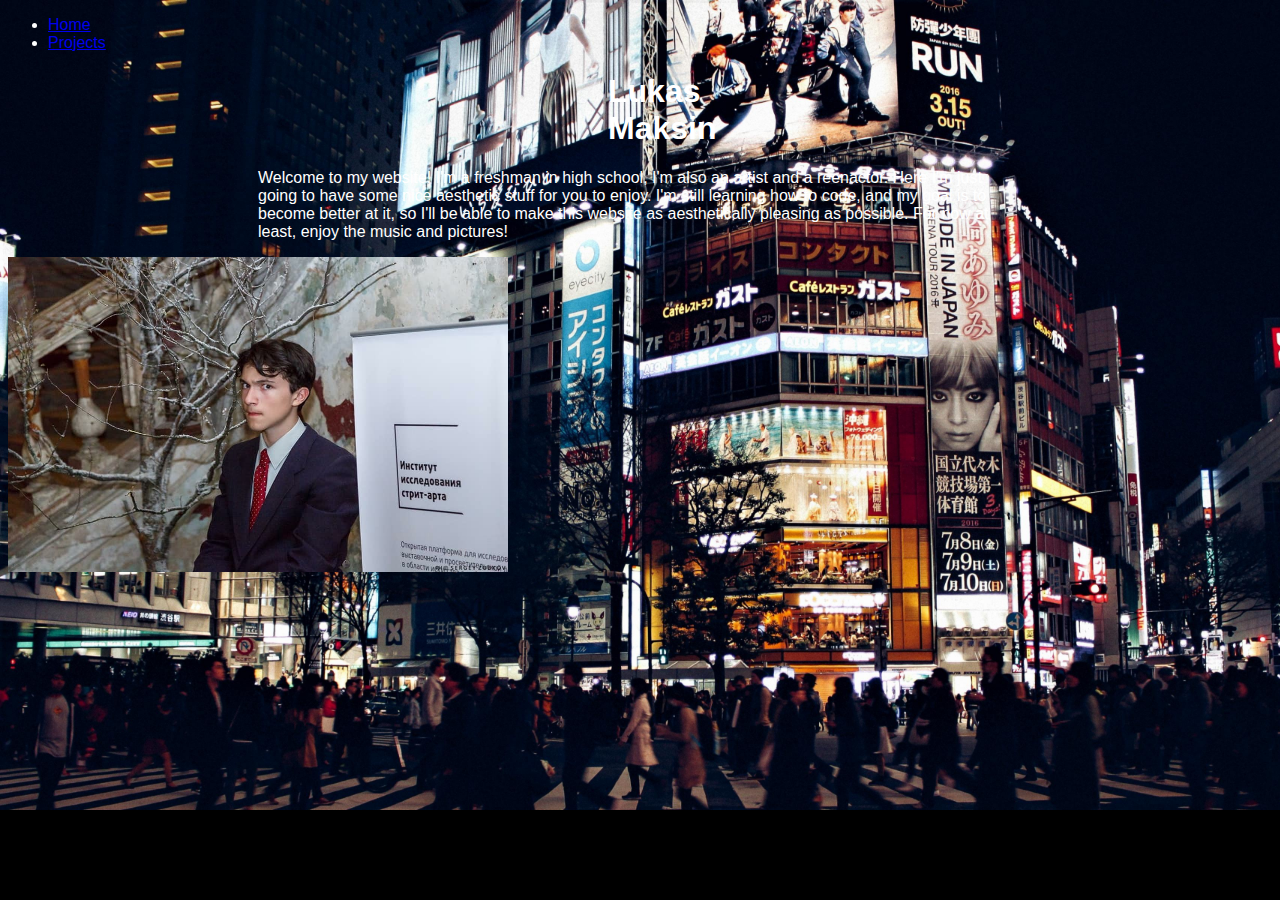
==== index.html @ b9239b91 "first upload" ====
<!DOCTYPE html>
<html>
	<head>
		<title>Lukas Maksin</title>
		<link rel="stylesheet" type="text/css" href="index.css">
	</head>
	<body>
	<div class="nav">
	       <ul> 
	          <li><a href="#">Home</a></li>
	          <li><a href="projects.html">
	          Projects</a></li>
	          </ul>
 </div>
 <div class="grid-container">
 </div>

		<div id="heading"><h1>Lukas Maksin</h1></div>
		<div id="desc"><p>Welcome to my website! I'm a freshman in high school, I'm also an artist and a reenactor. Here I'm just going to have some nice aesthetic stuff for you to enjoy. I'm still learning how to code, and my goal is to become better at it, so I'll be able to make this website as aesthetically pleasing as possible. For now at least, enjoy the music and pictures!</p></div>

		<img width="500" height="315" src="Lukas.JPG">
</html>
---- index.css ----
body {
	text-decoration-color: blue;
	background-color: black
	
}

h1 {
	font-family: 'Helvetica', sans-serif;
	color: white;
}

body{
	font-family: 'Helvetica', sans-serif;
	color: white;
}

body {
    background-image: url("184730.jpg	");
    background-repeat: no-repeat;
    background-size: 1440px 
}

body {
	text-shadow: 10
}

#desc {
padding-left: 250px;
padding-right: 250px;
}

#heading {
padding-left: 600px;
padding-right: 600px;
}


#nav ul {
list-style-type: none;
margin: 0;
padding: 0;
background-color: #34495e
height: 100%
position: fixed; 
padding-left: 600px;
padding-right: 600px;
}
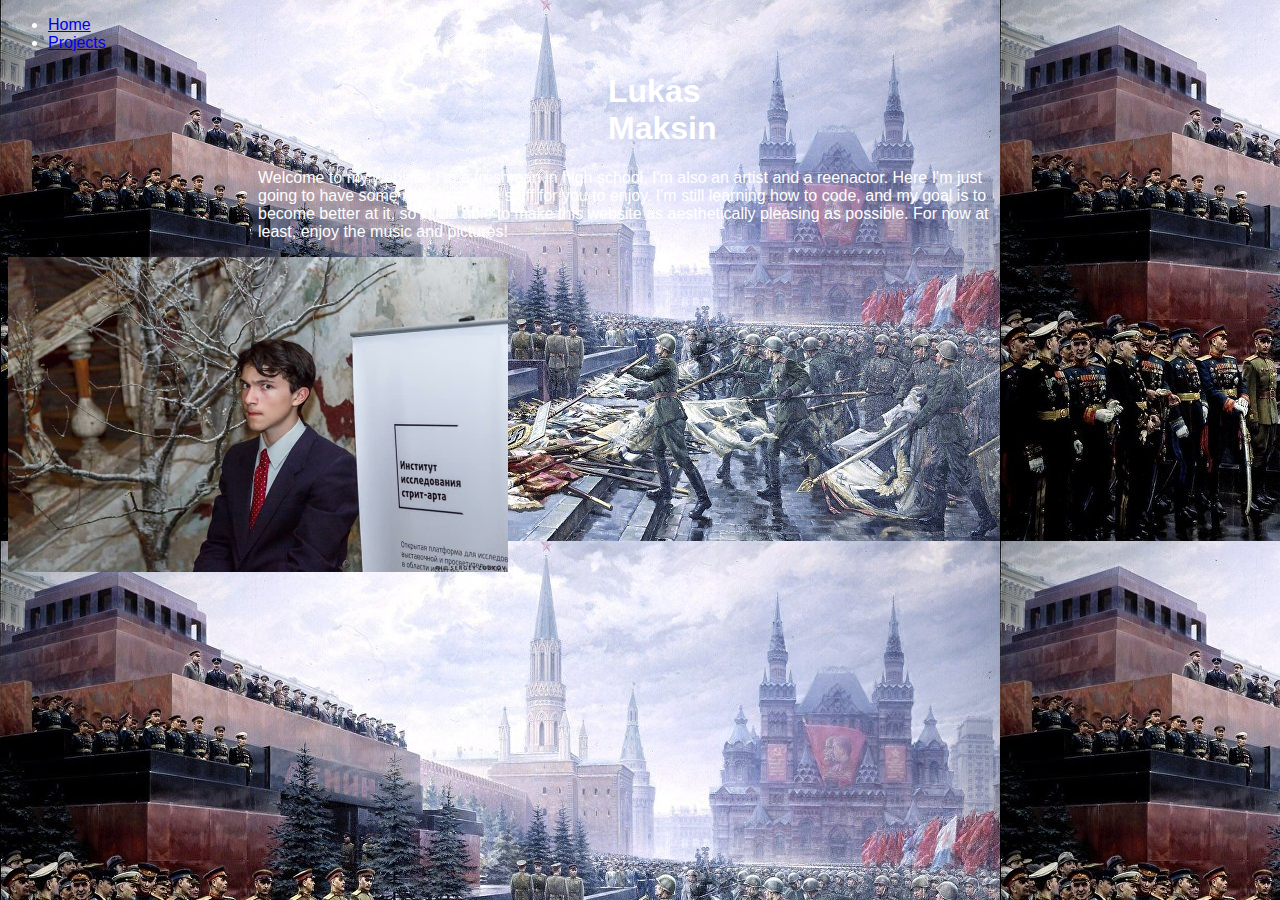
==== commit 12969606: "changed CSS coding" ====
--- a/index.html
+++ b/index.html
@@ -8,8 +8,7 @@
 	<div class="nav">
 	       <ul> 
 	          <li><a href="#">Home</a></li>
-	          <li><a href="projects.html">
-	          Projects</a></li>
+	          <li><a href="projects.html">Projects</a></li>
 	          </ul>
  </div>
  <div class="grid-container">
@@ -19,4 +18,5 @@
 		<div id="desc"><p>Welcome to my website! I'm a freshman in high school, I'm also an artist and a reenactor. Here I'm just going to have some nice aesthetic stuff for you to enjoy. I'm still learning how to code, and my goal is to become better at it, so I'll be able to make this website as aesthetically pleasing as possible. For now at least, enjoy the music and pictures!</p></div>
 
 		<img width="500" height="315" src="Lukas.JPG">
+</body>
 </html>--- a/index.css
+++ b/index.css
@@ -1,7 +1,11 @@
 body {
 	text-decoration-color: blue;
-	background-color: black
-	
+	background-color: black;
+	font-family: 'Helvetica', sans-serif;
+	color: white;
+    background-image: url("1039331281.jpg");
+    background-size: 
+	text-shadow: 10;
 }
 
 h1 {
@@ -9,20 +13,6 @@
 	color: white;
 }
 
-body{
-	font-family: 'Helvetica', sans-serif;
-	color: white;
-}
-
-body {
-    background-image: url("184730.jpg	");
-    background-repeat: no-repeat;
-    background-size: 1440px 
-}
-
-body {
-	text-shadow: 10
-}
 
 #desc {
 padding-left: 250px;
@@ -36,11 +26,42 @@
 
 
 #nav ul {
+
 list-style-type: none;
 margin: 0;
 padding: 0;
-background-color: #34495e
-height: 100%
+top: 0;
+left: 0;
+overflow: hidden;
+background-color: #34495e;
+height: 100%; /*delete for vertical bar*/
+/*width: 100%; Use for vertical bar */
+position: fixed; /* Make it stick, even on scroll */
+}
+
+#nav li {
+height: 40px;
+line-height: 40px;
+float: left;/*delete for vertical bar*/
+
+}
+
+#nav li a {
+display: block;
+color: #fff;
+padding: 8px 16px;
+text-decoration: none;
+
+}
+/* Change the link color to #111 (black) on hover */
+#nav li a:hover {
+background-color: #111;
+
+list-style-type: none;
+margin: 0;
+padding: 0;
+background-color: #34495e;
+height: 100%;
 position: fixed; 
 padding-left: 600px;
 padding-right: 600px;
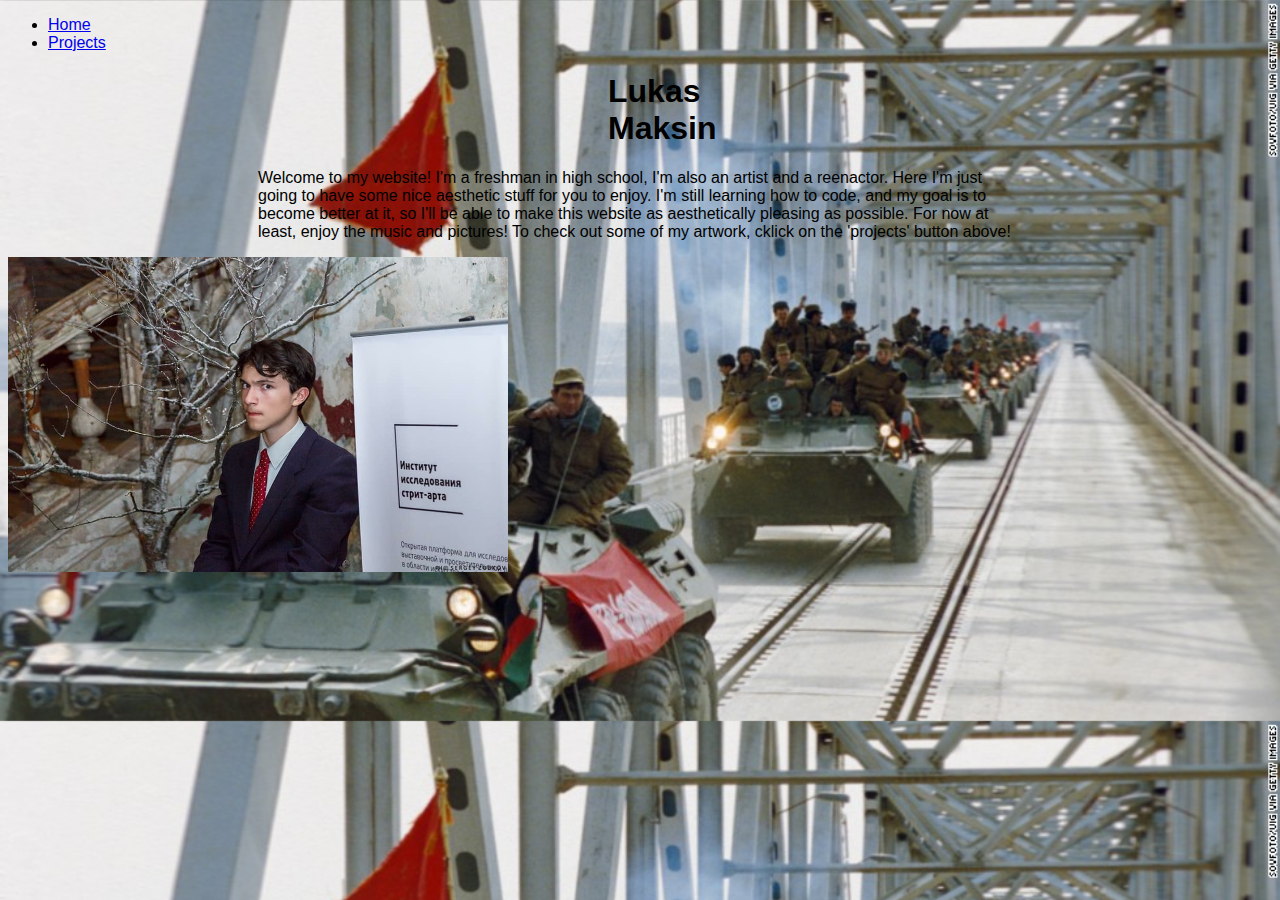
==== commit f2315005: "changed aspects" ====
--- a/index.html
+++ b/index.html
@@ -15,7 +15,7 @@
  </div>
 
 		<div id="heading"><h1>Lukas Maksin</h1></div>
-		<div id="desc"><p>Welcome to my website! I'm a freshman in high school, I'm also an artist and a reenactor. Here I'm just going to have some nice aesthetic stuff for you to enjoy. I'm still learning how to code, and my goal is to become better at it, so I'll be able to make this website as aesthetically pleasing as possible. For now at least, enjoy the music and pictures!</p></div>
+		<div id="desc"><p>Welcome to my website! I'm a freshman in high school, I'm also an artist and a reenactor. Here I'm just going to have some nice aesthetic stuff for you to enjoy. I'm still learning how to code, and my goal is to become better at it, so I'll be able to make this website as aesthetically pleasing as possible. For now at least, enjoy the music and pictures! To check out some of my artwork, cklick on the 'projects' button above!</p></div>
 
 		<img width="500" height="315" src="Lukas.JPG">
 </body>
--- a/index.css
+++ b/index.css
@@ -2,15 +2,15 @@
 	text-decoration-color: blue;
 	background-color: black;
 	font-family: 'Helvetica', sans-serif;
-	color: white;
-    background-image: url("1039331281.jpg");
-    background-size: 
+	color: black;
+    background-image: url("afgan.jpg");
+    background-size:cover;
 	text-shadow: 10;
 }
 
 h1 {
 	font-family: 'Helvetica', sans-serif;
-	color: white;
+	color: black;
 }
 
 
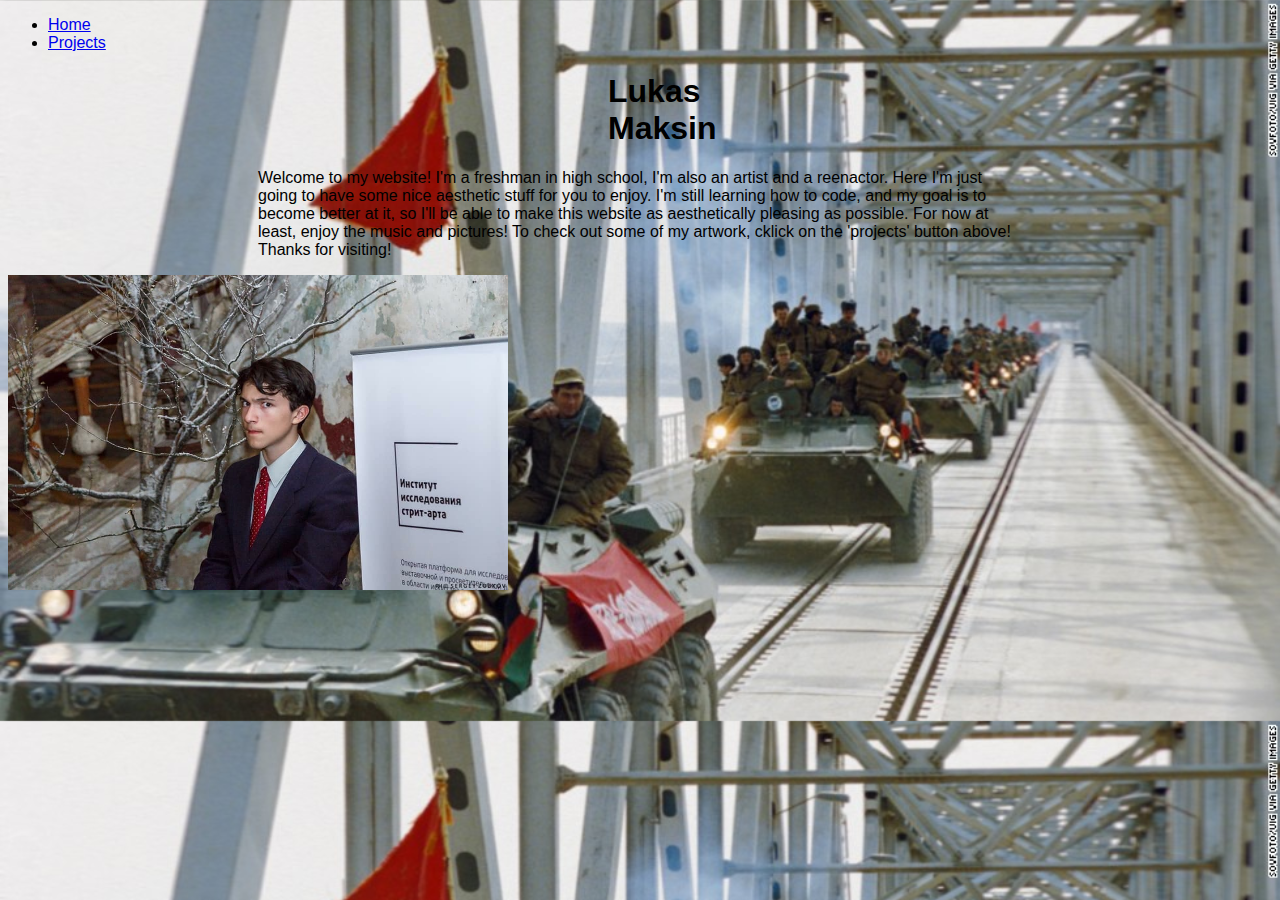
==== commit 63473b96: "Update index.html" ====
--- a/index.html
+++ b/index.html
@@ -15,7 +15,7 @@
  </div>
 
 		<div id="heading"><h1>Lukas Maksin</h1></div>
-		<div id="desc"><p>Welcome to my website! I'm a freshman in high school, I'm also an artist and a reenactor. Here I'm just going to have some nice aesthetic stuff for you to enjoy. I'm still learning how to code, and my goal is to become better at it, so I'll be able to make this website as aesthetically pleasing as possible. For now at least, enjoy the music and pictures! To check out some of my artwork, cklick on the 'projects' button above!</p></div>
+		<div id="desc"><p>Welcome to my website! I'm a freshman in high school, I'm also an artist and a reenactor. Here I'm just going to have some nice aesthetic stuff for you to enjoy. I'm still learning how to code, and my goal is to become better at it, so I'll be able to make this website as aesthetically pleasing as possible. For now at least, enjoy the music and pictures! To check out some of my artwork, cklick on the 'projects' button above! Thanks for visiting! </p></div>
 
 		<img width="500" height="315" src="Lukas.JPG">
 </body>
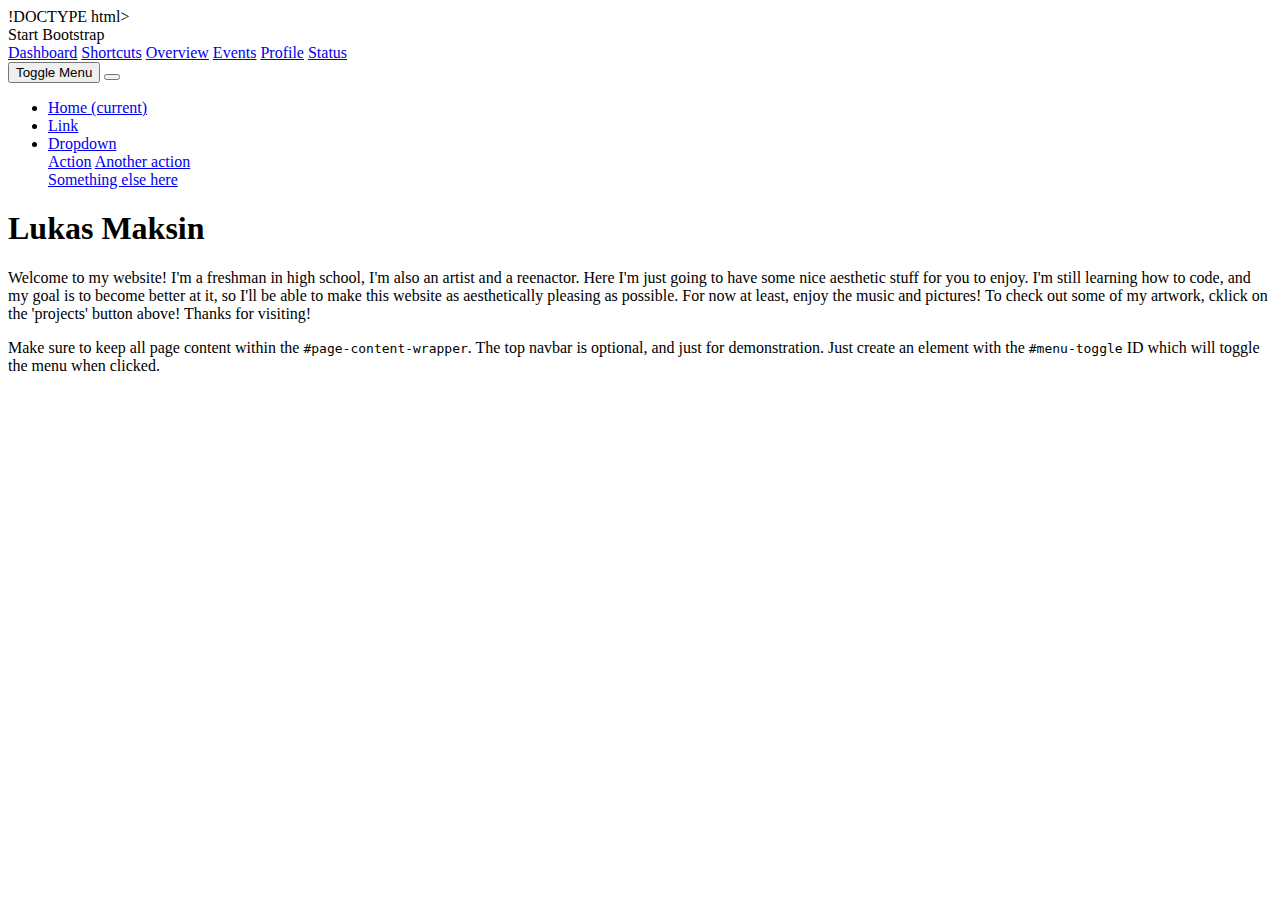
==== commit 0baed76a: "Update index.html" ====
--- a/index.html
+++ b/index.html
@@ -1,22 +1,100 @@
-<!DOCTYPE html>
-<html>
-	<head>
-		<title>Lukas Maksin</title>
-		<link rel="stylesheet" type="text/css" href="index.css">
-	</head>
-	<body>
-	<div class="nav">
-	       <ul> 
-	          <li><a href="#">Home</a></li>
-	          <li><a href="projects.html">Projects</a></li>
-	          </ul>
- </div>
- <div class="grid-container">
- </div>
+!DOCTYPE html>
+<html lang="en">
 
-		<div id="heading"><h1>Lukas Maksin</h1></div>
-		<div id="desc"><p>Welcome to my website! I'm a freshman in high school, I'm also an artist and a reenactor. Here I'm just going to have some nice aesthetic stuff for you to enjoy. I'm still learning how to code, and my goal is to become better at it, so I'll be able to make this website as aesthetically pleasing as possible. For now at least, enjoy the music and pictures! To check out some of my artwork, cklick on the 'projects' button above! Thanks for visiting! </p></div>
+<head>
 
-		<img width="500" height="315" src="Lukas.JPG">
+  <meta charset="utf-8">
+  <meta name="viewport" content="width=device-width, initial-scale=1, shrink-to-fit=no">
+  <meta name="description" content="">
+  <meta name="author" content="">
+
+  <title>Simple Sidebar - Start Bootstrap Template</title>
+
+  <!-- Bootstrap core CSS -->
+  <link href="vendor/bootstrap/css/bootstrap.min.css" rel="stylesheet">
+
+  <!-- Custom styles for this template -->
+  <link href="css/simple-sidebar.css" rel="stylesheet">
+
+</head>
+
+<body>
+
+  <div class="d-flex" id="wrapper">
+
+    <!-- Sidebar -->
+    <div class="bg-light border-right" id="sidebar-wrapper">
+      <div class="sidebar-heading">Start Bootstrap </div>
+      <div class="list-group list-group-flush">
+        <a href="#" class="list-group-item list-group-item-action bg-light">Dashboard</a>
+        <a href="#" class="list-group-item list-group-item-action bg-light">Shortcuts</a>
+        <a href="#" class="list-group-item list-group-item-action bg-light">Overview</a>
+        <a href="#" class="list-group-item list-group-item-action bg-light">Events</a>
+        <a href="#" class="list-group-item list-group-item-action bg-light">Profile</a>
+        <a href="#" class="list-group-item list-group-item-action bg-light">Status</a>
+      </div>
+    </div>
+    <!-- /#sidebar-wrapper -->
+
+    <!-- Page Content -->
+    <div id="page-content-wrapper">
+
+      <nav class="navbar navbar-expand-lg navbar-light bg-light border-bottom">
+        <button class="btn btn-primary" id="menu-toggle">Toggle Menu</button>
+
+        <button class="navbar-toggler" type="button" data-toggle="collapse" data-target="#navbarSupportedContent" aria-controls="navbarSupportedContent" aria-expanded="false" aria-label="Toggle navigation">
+          <span class="navbar-toggler-icon"></span>
+        </button>
+
+        <div class="collapse navbar-collapse" id="navbarSupportedContent">
+          <ul class="navbar-nav ml-auto mt-2 mt-lg-0">
+            <li class="nav-item active">
+              <a class="nav-link" href="#">Home <span class="sr-only">(current)</span></a>
+            </li>
+            <li class="nav-item">
+              <a class="nav-link" href="#">Link</a>
+            </li>
+            <li class="nav-item dropdown">
+              <a class="nav-link dropdown-toggle" href="#" id="navbarDropdown" role="button" data-toggle="dropdown" aria-haspopup="true" aria-expanded="false">
+                Dropdown
+              </a>
+              <div class="dropdown-menu dropdown-menu-right" aria-labelledby="navbarDropdown">
+                <a class="dropdown-item" href="#">Action</a>
+                <a class="dropdown-item" href="#">Another action</a>
+                <div class="dropdown-divider"></div>
+                <a class="dropdown-item" href="#">Something else here</a>
+              </div>
+            </li>
+          </ul>
+        </div>
+      </nav>
+
+      <div class="container-fluid">
+        <h1 class="mt-4">Lukas Maksin</h1>
+        <p>Welcome to my website! I'm a freshman in high school, I'm also an artist and a reenactor. Here I'm just going to have some nice aesthetic stuff for you to enjoy. I'm still learning how to code, and my goal is to become better at it, so I'll be able to make this website as aesthetically pleasing as possible. For now at least, enjoy the music and pictures! To check out some of my artwork, cklick on the 'projects' button above! Thanks for visiting!</p>
+        <p>Make sure to keep all page content within the <code>#page-content-wrapper</code>. The top navbar is optional, and just for demonstration. Just create an element with the <code>#menu-toggle</code> ID which will toggle the menu when clicked.</p>
+      </div>
+    </div>
+    <!-- /#page-content-wrapper -->
+
+  </div>
+  <!-- /#wrapper -->
+
+  <!-- Bootstrap core JavaScript -->
+  <script src="vendor/jquery/jquery.min.js"></script>
+  <script src="vendor/bootstrap/js/bootstrap.bundle.min.js"></script>
+
+  <!-- Menu Toggle Script -->
+  <script>
+    $("#menu-toggle").click(function(e) {
+      e.preventDefault();
+      $("#wrapper").toggleClass("toggled");
+    });
+  </script>
+
 </body>
-</html>+
+</html>
+
+
+
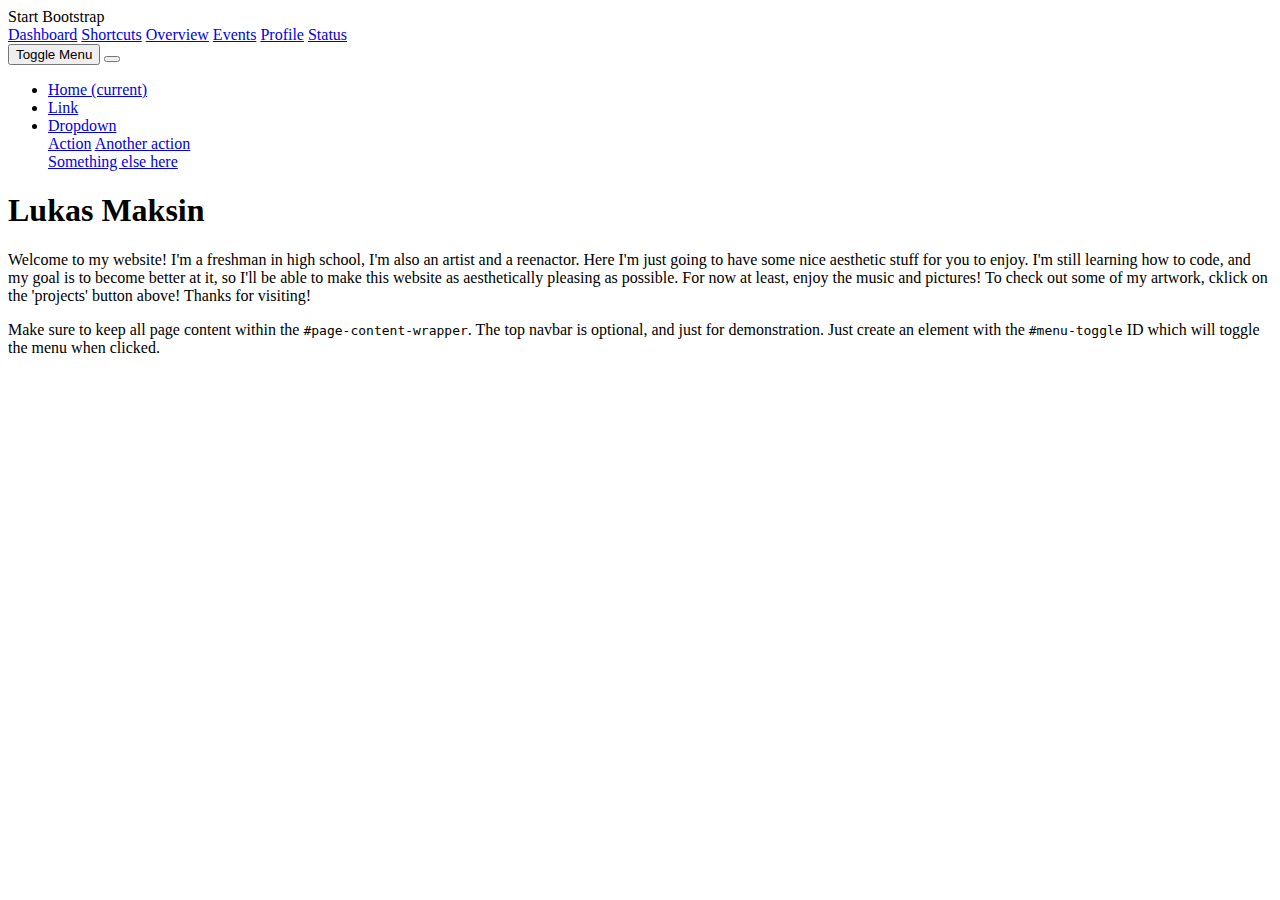
==== commit a4ceb8a5: "added new css" ====
--- a/index.html
+++ b/index.html
@@ -1,4 +1,3 @@
-!DOCTYPE html>
 <html lang="en">
 
 <head>
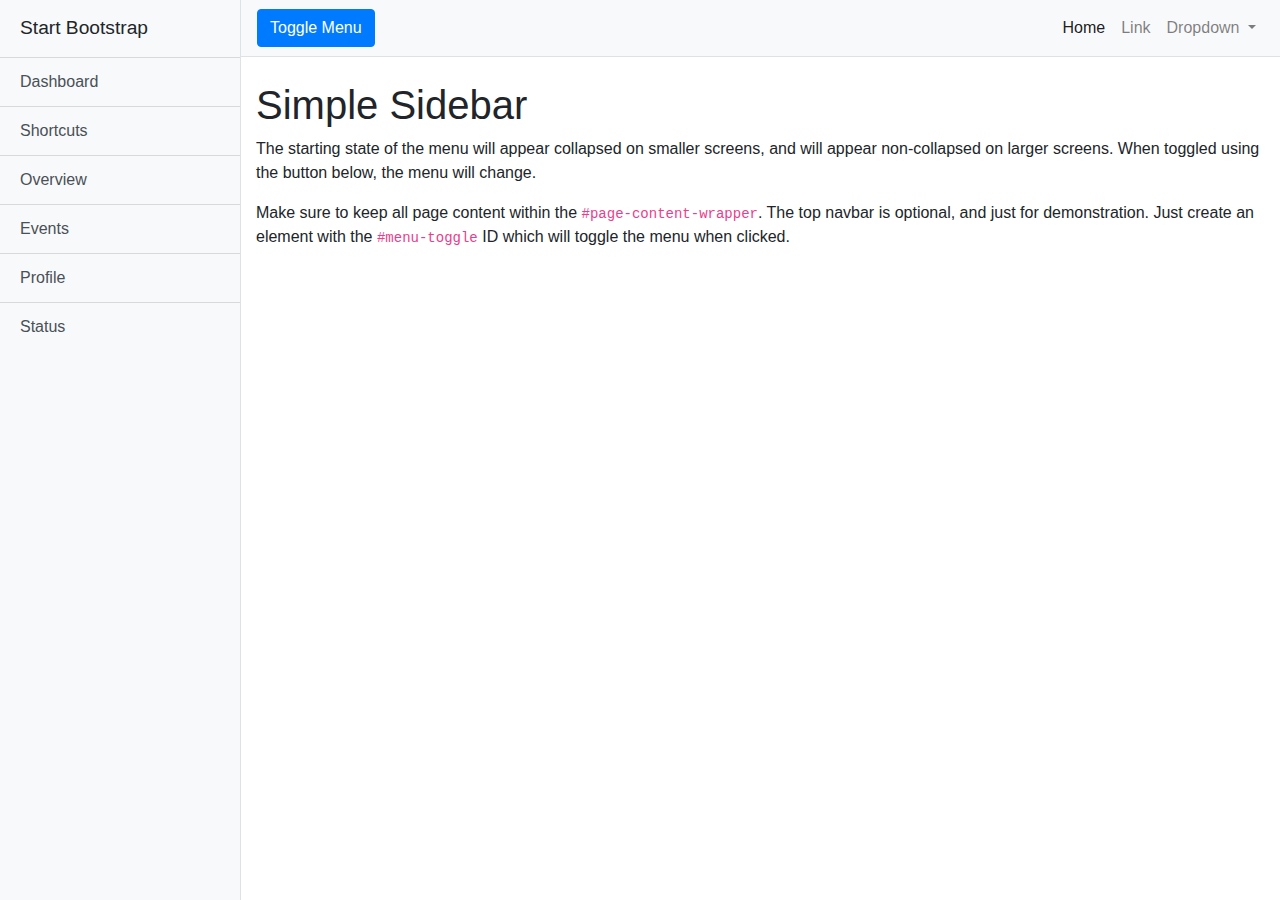
==== commit a6e8c88c: "uhhh" ====
--- a/index.html
+++ b/index.html
@@ -1,3 +1,4 @@
+<!DOCTYPE html>
 <html lang="en">
 
 <head>
@@ -69,8 +70,8 @@
       </nav>
 
       <div class="container-fluid">
-        <h1 class="mt-4">Lukas Maksin</h1>
-        <p>Welcome to my website! I'm a freshman in high school, I'm also an artist and a reenactor. Here I'm just going to have some nice aesthetic stuff for you to enjoy. I'm still learning how to code, and my goal is to become better at it, so I'll be able to make this website as aesthetically pleasing as possible. For now at least, enjoy the music and pictures! To check out some of my artwork, cklick on the 'projects' button above! Thanks for visiting!</p>
+        <h1 class="mt-4">Simple Sidebar</h1>
+        <p>The starting state of the menu will appear collapsed on smaller screens, and will appear non-collapsed on larger screens. When toggled using the button below, the menu will change.</p>
         <p>Make sure to keep all page content within the <code>#page-content-wrapper</code>. The top navbar is optional, and just for demonstration. Just create an element with the <code>#menu-toggle</code> ID which will toggle the menu when clicked.</p>
       </div>
     </div>
@@ -94,6 +95,3 @@
 </body>
 
 </html>
-
-
-
--- a/css/simple-sidebar.css
+++ b/css/simple-sidebar.css
@@ -0,0 +1,49 @@
+/*!
+ * Start Bootstrap - Simple Sidebar (https://startbootstrap.com/template-overviews/simple-sidebar)
+ * Copyright 2013-2019 Start Bootstrap
+ * Licensed under MIT (https://github.com/BlackrockDigital/startbootstrap-simple-sidebar/blob/master/LICENSE)
+ */
+body {
+  overflow-x: hidden;
+}
+
+#sidebar-wrapper {
+  min-height: 100vh;
+  margin-left: -15rem;
+  -webkit-transition: margin .25s ease-out;
+  -moz-transition: margin .25s ease-out;
+  -o-transition: margin .25s ease-out;
+  transition: margin .25s ease-out;
+}
+
+#sidebar-wrapper .sidebar-heading {
+  padding: 0.875rem 1.25rem;
+  font-size: 1.2rem;
+}
+
+#sidebar-wrapper .list-group {
+  width: 15rem;
+}
+
+#page-content-wrapper {
+  min-width: 100vw;
+}
+
+#wrapper.toggled #sidebar-wrapper {
+  margin-left: 0;
+}
+
+@media (min-width: 768px) {
+  #sidebar-wrapper {
+    margin-left: 0;
+  }
+
+  #page-content-wrapper {
+    min-width: 0;
+    width: 100%;
+  }
+
+  #wrapper.toggled #sidebar-wrapper {
+    margin-left: -15rem;
+  }
+}
